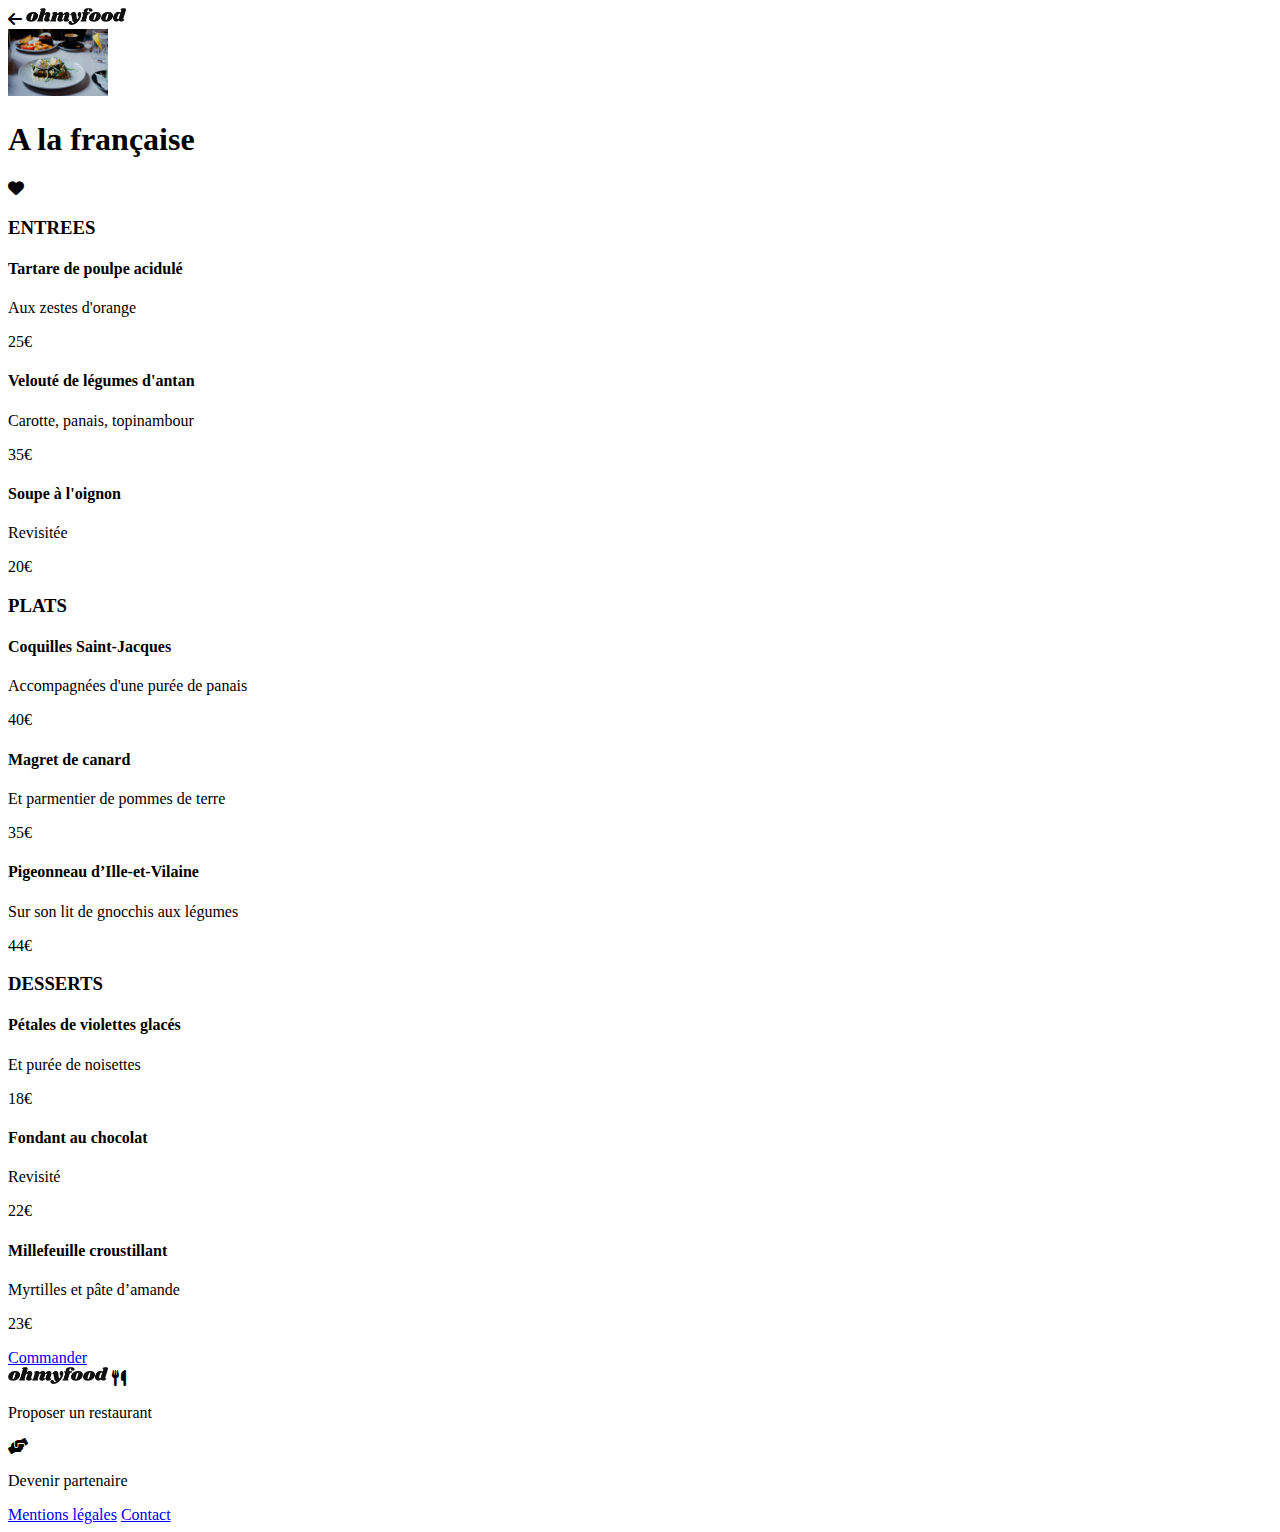
==== a_la_francaise.html @ 8ffb66d0 "Création du code HTML dans les fichiers respectifs" ====
<!DOCTYPE html>
<html lang="fr">
<head>
    <meta charset="UTF-8">
    <meta http-equiv="X-UA-Compatible" content="IE=edge">
    <meta name="viewport" content="width=device-width, initial-scale=1.0">
    <link rel="stylesheet" href="sass/style.css">
    <link rel="stylesheet" href="https://cdnjs.cloudflare.com/ajax/libs/font-awesome/6.0.0/css/all.min.css">
    <title>A la française</title>
</head>
<body>
    <header>
        <i class="fa-solid fa-arrow-left"></i>
        <img src="public/images/logo/ohmyfood.png" alt="logo" width="100" />
    </header>

    <div id="banniere">
        <img src="public/images/restaurants/a_la_francaise.jpg" alt="A la francaise" width="100" />
    </div>

    <div id="container">
        <div id="restaurant-title">
            <h1>A la française</h1>
            <i class="fa-solid fa-heart"></i>
        </div><!--Fermeture title-->

        <div class="propositions">
            <h3>ENTREES</h3>
            <div class="card">
                <div class="card__title">
                    <h4>Tartare de poulpe acidulé</h4>
                    <p>Aux zestes d'orange</p>
                </div><!--Fermeture card__title-->
                <p class="price">25€</p>
            </div><!--Fermeture card-->

            <div class="card">
                <div class="card__title">
                    <h4>Velouté de légumes d'antan</h4>
                    <p>Carotte, panais, topinambour</p>
                </div><!--Fermeture card__title-->
                <p class="price">35€</p>
            </div><!--Fermeture card-->

            <div class="card">
                <div class="card__title">
                    <h4>Soupe à l'oignon</h4>
                    <p>Revisitée</p>
                </div><!--Fermeture card__title-->
                <p class="price">20€</p>
            </div><!--Fermeture card-->
        </div><!--Fermeture proposition-->

        <div class="propositions">
            <h3>PLATS</h3>
            <div class="card">
                <div class="card__title">
                    <h4>Coquilles Saint-Jacques</h4>
                    <p>Accompagnées d'une purée de panais</p>
                </div><!--Fermeture card__title-->
                <p class="price">40€</p>
            </div><!--Fermeture card-->

            <div class="card">
                <div class="card__title">
                    <h4>Magret de canard</h4>
                    <p>Et parmentier de pommes de terre</p>
                </div><!--Fermeture card__title-->
                <p class="price">35€</p>
            </div><!--Fermeture card-->

            <div class="card">
                <div class="card__title">
                    <h4>Pigeonneau d’Ille-et-Vilaine</h4>
                    <p>Sur son lit de gnocchis aux légumes</p>
                </div><!--Fermeture card__title-->
                <p class="price">44€</p>
            </div><!--Fermeture card-->
        </div><!--Fermeture proposition-->

        <div class="propositions">
            <h3>DESSERTS</h3>
            <div class="card">
                <div class="card__title">
                    <h4>Pétales de violettes glacés</h4>
                    <p>Et purée de noisettes</p>
                </div><!--Fermeture card__title-->
                <p class="price">18€</p>
            </div><!--Fermeture card-->

            <div class="card">
                <div class="card__title">
                    <h4>Fondant au chocolat</h4>
                    <p>Revisité</p>
                </div><!--Fermeture card__title-->
                <p class="price">22€</p>
            </div><!--Fermeture card-->

            <div class="card">
                <div class="card__title">
                    <h4>Millefeuille croustillant</h4>
                    <p>Myrtilles et pâte d’amande</p>
                </div><!--Fermeture card__title-->
                <p class="price">23€</p>
            </div><!--Fermeture card-->
        </div><!--Fermeture proposition-->

        <a href="#">Commander</a>
    </div><!--Fermeture container-->

    <footer>
        <img src="public/images/logo/ohmyfood.png" alt="logo" width="100" />
        <a class="information">
            <i class="fa-solid fa-utensils"></i>
            <p>Proposer un restaurant</p>
        </a><!--Fermeture information-->

        <a class="information">
            <i class="fa-solid fa-handshake-angle"></i>
            <p>Devenir partenaire</p>
        </a><!--Fermeture information-->

        <a href="#">Mentions légales</a>
        <a href="mailto:ohmyfood@test.com">Contact</a>
    </footer>
</body>
</html>
---- sass/style.css ----
/*# sourceMappingURL=style.css.map */
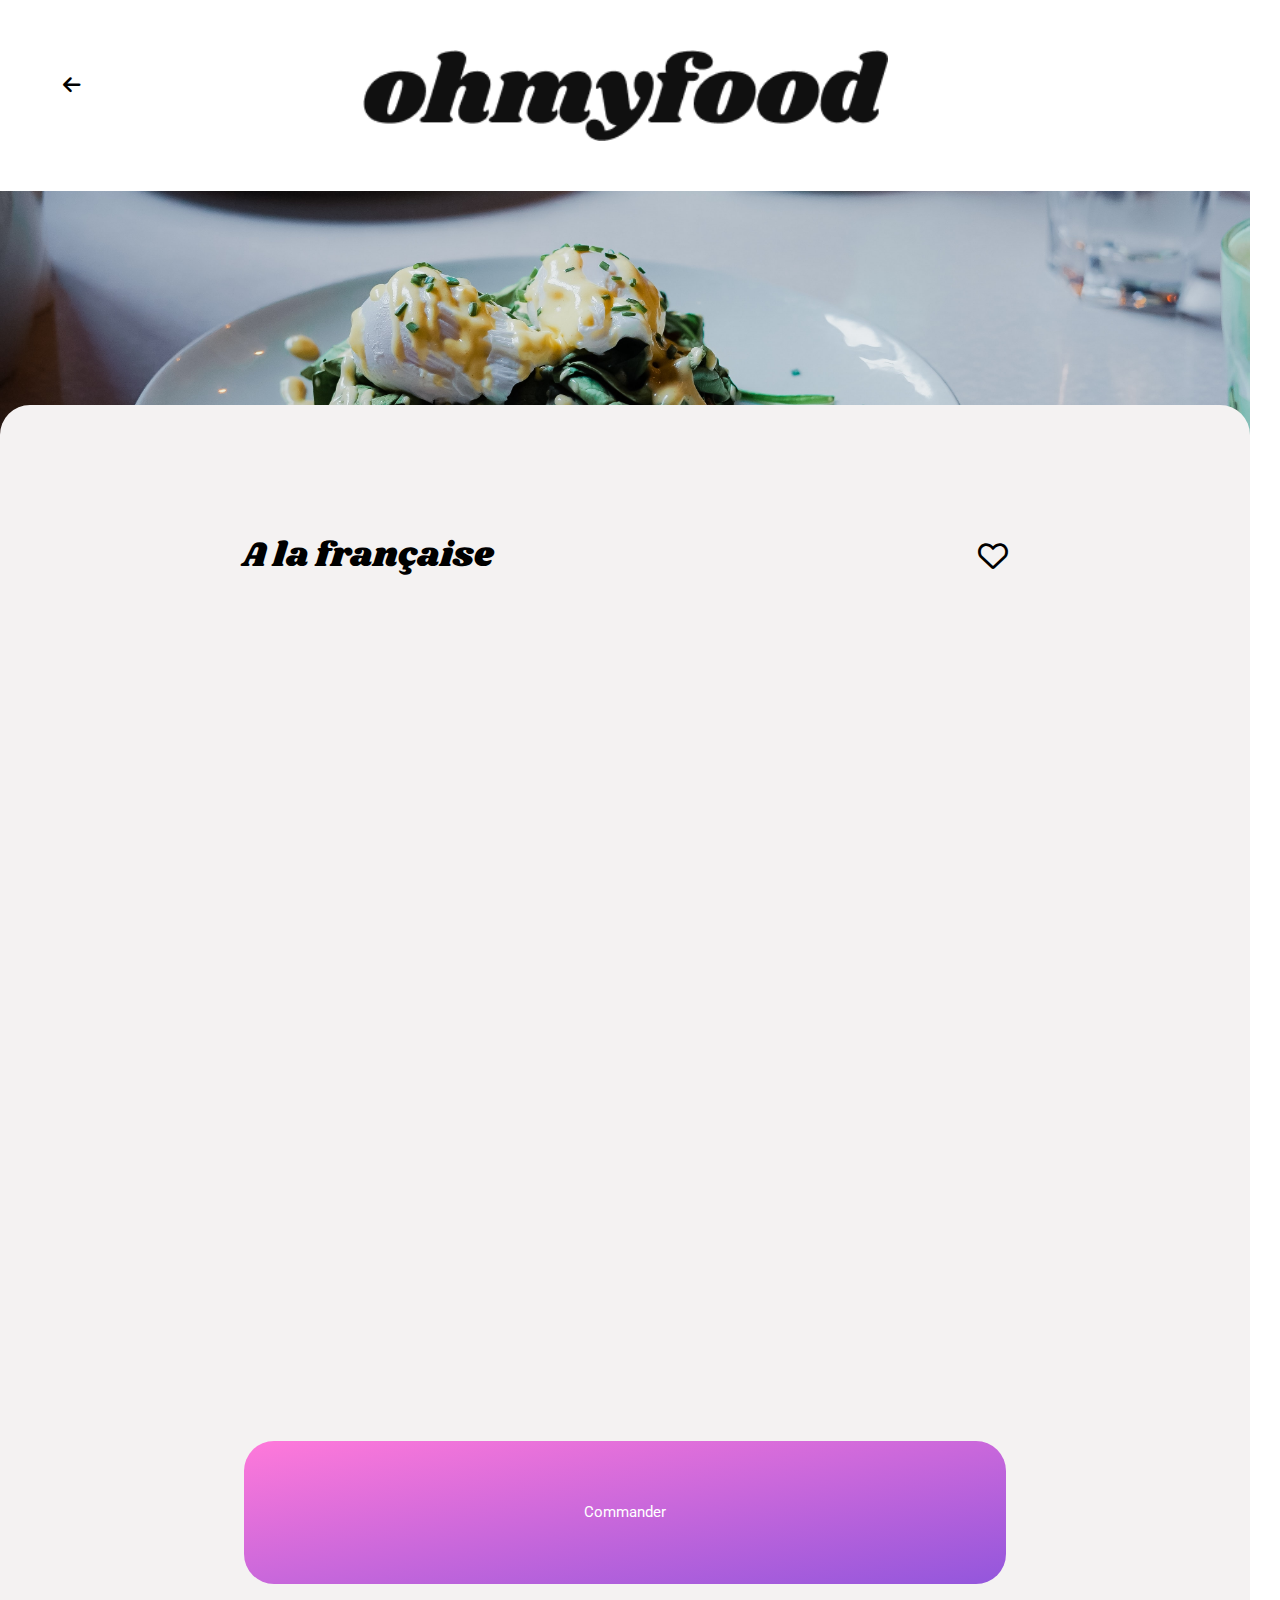
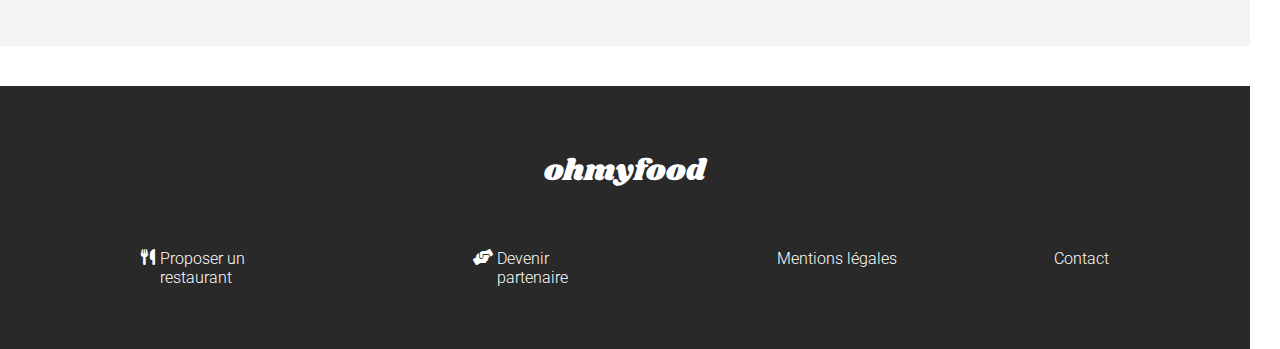
==== commit 043bc86a: "Mise à jour des html menu et mise en place des animations" ====
--- a/a_la_francaise.html
+++ b/a_la_francaise.html
@@ -5,123 +5,201 @@
     <meta http-equiv="X-UA-Compatible" content="IE=edge">
     <meta name="viewport" content="width=device-width, initial-scale=1.0">
     <link rel="stylesheet" href="sass/style.css">
+    <link rel="preconnect" href="https://fonts.googleapis.com"> 
+    <link rel="preconnect" href="https://fonts.gstatic.com" crossorigin> 
+    <link href="https://fonts.googleapis.com/css2?family=Roboto:wght@100;300;400;500;700&display=swap" rel="stylesheet">
+    <link rel="preconnect" href="https://fonts.googleapis.com"> 
+    <link rel="preconnect" href="https://fonts.gstatic.com" crossorigin> 
+    <link href="https://fonts.googleapis.com/css2?family=Shrikhand&display=swap" rel="stylesheet">
     <link rel="stylesheet" href="https://cdnjs.cloudflare.com/ajax/libs/font-awesome/6.0.0/css/all.min.css">
     <title>A la française</title>
 </head>
 <body>
-    <header>
-        <i class="fa-solid fa-arrow-left"></i>
-        <img src="public/images/logo/ohmyfood.png" alt="logo" width="100" />
-    </header>
-
-    <div id="banniere">
-        <img src="public/images/restaurants/a_la_francaise.jpg" alt="A la francaise" width="100" />
-    </div>
-
-    <div id="container">
-        <div id="restaurant-title">
-            <h1>A la française</h1>
-            <i class="fa-solid fa-heart"></i>
-        </div><!--Fermeture title-->
-
-        <div class="propositions">
-            <h3>ENTREES</h3>
-            <div class="card">
-                <div class="card__title">
-                    <h4>Tartare de poulpe acidulé</h4>
-                    <p>Aux zestes d'orange</p>
-                </div><!--Fermeture card__title-->
-                <p class="price">25€</p>
-            </div><!--Fermeture card-->
-
-            <div class="card">
-                <div class="card__title">
-                    <h4>Velouté de légumes d'antan</h4>
-                    <p>Carotte, panais, topinambour</p>
-                </div><!--Fermeture card__title-->
-                <p class="price">35€</p>
-            </div><!--Fermeture card-->
-
-            <div class="card">
-                <div class="card__title">
-                    <h4>Soupe à l'oignon</h4>
-                    <p>Revisitée</p>
-                </div><!--Fermeture card__title-->
-                <p class="price">20€</p>
-            </div><!--Fermeture card-->
-        </div><!--Fermeture proposition-->
-
-        <div class="propositions">
-            <h3>PLATS</h3>
-            <div class="card">
-                <div class="card__title">
-                    <h4>Coquilles Saint-Jacques</h4>
-                    <p>Accompagnées d'une purée de panais</p>
-                </div><!--Fermeture card__title-->
-                <p class="price">40€</p>
-            </div><!--Fermeture card-->
-
-            <div class="card">
-                <div class="card__title">
-                    <h4>Magret de canard</h4>
-                    <p>Et parmentier de pommes de terre</p>
-                </div><!--Fermeture card__title-->
-                <p class="price">35€</p>
-            </div><!--Fermeture card-->
-
-            <div class="card">
-                <div class="card__title">
-                    <h4>Pigeonneau d’Ille-et-Vilaine</h4>
-                    <p>Sur son lit de gnocchis aux légumes</p>
-                </div><!--Fermeture card__title-->
-                <p class="price">44€</p>
-            </div><!--Fermeture card-->
-        </div><!--Fermeture proposition-->
-
-        <div class="propositions">
-            <h3>DESSERTS</h3>
-            <div class="card">
-                <div class="card__title">
-                    <h4>Pétales de violettes glacés</h4>
-                    <p>Et purée de noisettes</p>
-                </div><!--Fermeture card__title-->
-                <p class="price">18€</p>
-            </div><!--Fermeture card-->
-
-            <div class="card">
-                <div class="card__title">
-                    <h4>Fondant au chocolat</h4>
-                    <p>Revisité</p>
-                </div><!--Fermeture card__title-->
-                <p class="price">22€</p>
-            </div><!--Fermeture card-->
-
-            <div class="card">
-                <div class="card__title">
-                    <h4>Millefeuille croustillant</h4>
-                    <p>Myrtilles et pâte d’amande</p>
-                </div><!--Fermeture card__title-->
-                <p class="price">23€</p>
-            </div><!--Fermeture card-->
-        </div><!--Fermeture proposition-->
-
-        <a href="#">Commander</a>
-    </div><!--Fermeture container-->
-
-    <footer>
-        <img src="public/images/logo/ohmyfood.png" alt="logo" width="100" />
-        <a class="information">
-            <i class="fa-solid fa-utensils"></i>
-            <p>Proposer un restaurant</p>
-        </a><!--Fermeture information-->
-
-        <a class="information">
-            <i class="fa-solid fa-handshake-angle"></i>
-            <p>Devenir partenaire</p>
-        </a><!--Fermeture information-->
-
-        <a href="#">Mentions légales</a>
-        <a href="mailto:ohmyfood@test.com">Contact</a>
-    </footer>
+    <div id="application">
+        <header>
+            <a href="index.html"><i class="fa-solid fa-arrow-left"></i></a>       
+            <img src="public/images/logo/ohmyfood.png" alt="logo" class="heading-logo" width="100" />
+        </header>
+        
+        <img src="public/images/restaurants/a_la_francaise.jpg" alt="A la francaise" class="banniere" width="100" />
+
+        <div id="container">
+            <div id="restaurant-title">
+                <h1>A la française</h1>
+                <i class="fa-regular fa-heart"></i>
+            </div><!--Fermeture title-->
+
+            <div class="propositions">
+                <div class="propositions-entrees">
+                    <h3>ENTREES</h3>
+                    <div class="soulignement"></div>
+                    <div class="card">
+                        <div class="card__title">
+                            <h4>Tartare de poulpe acidulé</h4>
+                            <p>Aux zestes d'orange</p>
+                        </div><!--Fermeture card__title-->
+                        <div class="price">
+                            <p>25€</p>
+                            <div class="hover-animation">
+                                <div class="hover-animation__progress">
+                                    <i class="fa-solid fa-check"></i>
+                                </div>
+                            </div>
+                        </div>
+                    </div><!--Fermeture card-->
+
+                    <div class="card">
+                        <div class="card__title">
+                            <h4>Velouté de légumes d'antan</h4>
+                            <p>Carotte, panais, topinambour</p>
+                        </div><!--Fermeture card__title-->
+                        <div class="price">
+                            <p>35€</p>
+                            <div class="hover-animation">
+                                <div class="hover-animation__progress">
+                                    <i class="fa-solid fa-check"></i>
+                                </div>
+                            </div>
+                        </div>
+                    </div><!--Fermeture card-->
+
+                    <div class="card">
+                        <div class="card__title">
+                            <h4>Soupe à l'oignon</h4>
+                            <p>Revisitée</p>
+                        </div><!--Fermeture card__title-->
+                        <div class="price">
+                            <p>20€</p>
+                            <div class="hover-animation">
+                                <div class="hover-animation__progress">
+                                    <i class="fa-solid fa-check"></i>
+                                </div>
+                            </div>
+                        </div>
+                    </div><!--Fermeture card-->
+                </div><!--Fermeture propositions-entrees-->
+            </div><!--Fermeture propositions-->
+
+            <div class="propositions">
+                <div class="propositions-plats">
+                    <h3>PLATS</h3>
+                    <div class="soulignement"></div>
+                    <div class="card">
+                        <div class="card__title">
+                            <h4>Coquilles Saint-Jacques</h4>
+                            <p>Accompagnées d'une purée de panais</p>
+                        </div><!--Fermeture card__title-->
+                        <div class="price">
+                            <p>40€</p>
+                            <div class="hover-animation">
+                                <div class="hover-animation__progress">
+                                    <i class="fa-solid fa-check"></i>
+                                </div>
+                            </div>
+                        </div>
+                    </div><!--Fermeture card-->
+
+                    <div class="card">
+                        <div class="card__title">
+                            <h4>Magret de canard</h4>
+                            <p>Et parmentier de pommes de terre</p>
+                        </div><!--Fermeture card__title-->
+                        <div class="price">
+                            <p>35€</p>
+                            <div class="hover-animation">
+                                <div class="hover-animation__progress">
+                                    <i class="fa-solid fa-check"></i>
+                                </div>
+                            </div>
+                        </div>
+                    </div><!--Fermeture card-->
+
+                    <div class="card">
+                        <div class="card__title">
+                            <h4>Pigeonneau d’Ille-et-Vilaine</h4>
+                            <p>Sur son lit de gnocchis aux légumes</p>
+                        </div><!--Fermeture card__title-->
+                        <div class="price">
+                            <p>44€</p>
+                            <div class="hover-animation">
+                                <div class="hover-animation__progress">
+                                    <i class="fa-solid fa-check"></i>
+                                </div>
+                            </div>
+                        </div>
+                    </div><!--Fermeture card-->
+                </div><!--Fermeture propositions-plats-->
+            </div><!--Fermeture propositions-->
+
+            <div class="propositions">
+                <div class="propositions-desserts">
+                    <h3>DESSERTS</h3>
+                    <div class="soulignement"></div>
+                    <div class="card">
+                        <div class="card__title">
+                            <h4>Pétales de violettes glacés</h4>
+                            <p>Et purée de noisettes</p>
+                        </div><!--Fermeture card__title-->
+                        <div class="price">
+                            <p>18€</p>
+                            <div class="hover-animation">
+                                <div class="hover-animation__progress">
+                                    <i class="fa-solid fa-check"></i>
+                                </div>
+                            </div>
+                        </div>
+                    </div><!--Fermeture card-->
+
+                    <div class="card">
+                        <div class="card__title">
+                            <h4>Fondant au chocolat</h4>
+                            <p>Revisité</p>
+                        </div><!--Fermeture card__title-->
+                        <div class="price">
+                            <p>22€</p>
+                            <div class="hover-animation">
+                                <div class="hover-animation__progress">
+                                    <i class="fa-solid fa-check"></i>
+                                </div>
+                            </div>
+                        </div>
+                    </div><!--Fermeture card-->
+
+                    <div class="card">
+                        <div class="card__title">
+                            <h4>Millefeuille croustillant</h4>
+                            <p>Myrtilles et pâte d’amande</p>
+                        </div><!--Fermeture card__title-->
+                        <div class="price">
+                            <p>23€</p>
+                            <div class="hover-animation">
+                                <div class="hover-animation__progress">
+                                    <i class="fa-solid fa-check"></i>
+                                </div>
+                            </div>
+                        </div>
+                    </div><!--Fermeture card-->
+                </div><!--Fermeture propositions-desserts-->
+            </div><!--Fermeture propositions-->
+
+            <a href="#" class="btn-order">Commander</a>
+        </div><!--Fermeture container-->
+
+        <footer>
+            <p class="footer-title">ohmyfood</p>
+            <a href="#" class="information">
+                <i class="fa-solid fa-utensils"></i>
+                <p>Proposer un restaurant</p>
+            </a><!--Fermeture information-->
+
+            <a href="#" class="information">
+                <i class="fa-solid fa-handshake-angle"></i>
+                <p>Devenir partenaire</p>
+            </a><!--Fermeture information-->
+
+            <a href="#">Mentions légales</a>
+            <a href="mailto:ohmyfood@test.com">Contact</a>
+        </footer>
+    </div><!--Fermture application-->
 </body>
 </html>--- a/sass/style.css
+++ b/sass/style.css
@@ -1,3 +1,645 @@
+* {
+  margin: 0;
+  padding: 0;
+  box-sizing: border-box;
+}
 
+#loading {
+  display: flex;
+  flex-direction: column;
+  justify-content: center;
+  align-items: center;
+  background: linear-gradient(#9356DC, #FF79DA);
+  background-repeat: no-repeat;
+  position: fixed;
+  top: 0;
+  bottom: 0;
+  right: 0;
+  left: 0;
+  overflow: auto;
+  z-index: 3;
+  animation-name: disappearance;
+  animation-delay: 3s;
+  animation-duration: 2s;
+  animation-fill-mode: forwards;
+}
+@keyframes disappearance {
+  0% {
+    opacity: 1;
+    z-index: 3;
+  }
+  25% {
+    opacity: 0.75;
+    z-index: 3;
+  }
+  50% {
+    opacity: 0.5;
+    z-index: 3;
+  }
+  75% {
+    opacity: 0.25;
+    z-index: 3;
+  }
+  100% {
+    opacity: 0;
+    z-index: 1;
+  }
+}
+#loading .loading-logo {
+  width: 50%;
+  margin-top: 5%;
+}
+#loading #loading-waiting {
+  width: 100%;
+  display: flex;
+  justify-content: space-around;
+  padding-top: 20%;
+}
+#loading #loading-waiting .loading-waiting__carre {
+  width: 50px;
+  height: 50px;
+  background-color: #9356DC;
+  animation: turn 1.5s alternate infinite;
+}
+@keyframes turn {
+  0% {
+    transform: rotate(0deg);
+  }
+  100% {
+    transform: rotate(359deg);
+  }
+}
+#loading .loading-text {
+  font-family: "Roboto", sans-serif;
+  width: 80%;
+  text-align: center;
+  font-size: 40px;
+  color: white;
+  margin-top: 15%;
+}
+
+#application {
+  z-index: 2;
+  position: absolute;
+}
+#application header {
+  display: flex;
+  flex-direction: column;
+  align-items: center;
+}
+#application header .heading-logo {
+  width: 50%;
+  padding: 4%;
+}
+#application header .fa-arrow-left {
+  position: absolute;
+  left: 5%;
+  padding-top: 6%;
+  font-size: 20px;
+  color: black;
+}
+#application header .navigation {
+  display: flex;
+  width: 100%;
+  height: 50px;
+  background-color: #e6e6e6;
+  position: relative;
+  justify-content: center;
+  align-items: center;
+  box-shadow: inset #D7D7D7 0 2px 13px;
+}
+#application header .navigation .navigation__location-name {
+  background-color: #e6e6e6;
+  border: none;
+  margin-left: 20px;
+}
+#application header .navigation ::placeholder {
+  color: black;
+  font-size: 15px;
+}
+#application .presentation {
+  display: flex;
+  flex-direction: column;
+  align-items: center;
+  justify-content: space-around;
+  background-color: #F4F2F2;
+  height: 290px;
+  padding: 10%;
+}
+#application .presentation .title {
+  font-family: "Roboto", sans-serif;
+  font-size: 27px;
+  text-align: center;
+}
+#application .presentation .presentation__explanation {
+  text-align: center;
+  font-family: "Roboto", sans-serif;
+  font-size: 17px;
+  font-weight: 100;
+}
+#application .presentation .presentation__btn-exploration {
+  padding: 5%;
+  border-radius: 30px;
+  color: white;
+  position: relative;
+  text-decoration: none;
+  font-family: "Roboto", sans-serif;
+  font-size: 15px;
+  z-index: 1;
+}
+#application .presentation .presentation__btn-exploration:hover::after {
+  opacity: 0.8;
+}
+#application .presentation .presentation__btn-exploration::after {
+  content: "";
+  position: absolute;
+  border-radius: 30px;
+  top: 0;
+  bottom: 0;
+  right: 0;
+  left: 0;
+  background: linear-gradient(to bottom right, #FF79DA, #9356DC);
+  z-index: -1;
+}
+#application .functioning {
+  display: flex;
+  flex-direction: column;
+  height: auto;
+  padding-top: 10%;
+  padding-bottom: 10%;
+}
+#application .functioning .title {
+  font-family: "Roboto", sans-serif;
+  font-weight: 500;
+  margin-left: 5%;
+  margin-bottom: 10%;
+}
+#application .functioning .functioning__btn-choice {
+  display: flex;
+  border-radius: 20px;
+  align-items: center;
+  height: 70px;
+  margin-left: 10%;
+  margin-right: 10%;
+  margin-bottom: 7%;
+  color: black;
+  text-decoration: none;
+  font-family: "Roboto", sans-serif;
+  font-size: 15px;
+  padding-left: 10%;
+  box-shadow: #D7D7D7 0 2px 13px;
+  background-color: #F4F2F2;
+}
+#application .functioning .functioning__btn-choice:hover {
+  background-color: #f2eafb;
+  color: #9356DC;
+}
+#application .functioning .functioning__btn-choice:hover .indication {
+  color: black;
+}
+#application .functioning .functioning__btn-choice .number {
+  color: white;
+  border-radius: 50%;
+  width: 32px;
+  height: 32px;
+  text-align: center;
+  padding-top: 7px;
+  position: relative;
+  left: -17%;
+  z-index: 1;
+}
+#application .functioning .functioning__btn-choice .number::after {
+  content: "";
+  position: absolute;
+  border-radius: 50%;
+  top: 0;
+  bottom: 0;
+  right: 0;
+  left: 0;
+  background: #9356DC;
+  z-index: -1;
+}
+#application .functioning .functioning__btn-choice i {
+  margin-right: 10%;
+  font-size: 18px;
+}
+#application .restaurants {
+  background-color: #F4F2F2;
+  height: auto;
+  padding-top: 13%;
+  padding-bottom: 10%;
+}
+#application .restaurants .title {
+  font-family: "Roboto", sans-serif;
+  font-weight: 500;
+  margin-left: 5%;
+}
+#application .restaurants #cards {
+  display: flex;
+  flex-direction: column;
+  align-items: center;
+  width: 100%;
+}
+#application .restaurants #cards .proposition {
+  width: 90%;
+  height: 250px;
+  border: 1px solid #e6e6e6;
+  border-radius: 20px;
+  background-color: white;
+  box-shadow: #D7D7D7 0 0 15px;
+  margin-top: 5%;
+}
+#application .restaurants #cards .proposition .proposition__image {
+  position: relative;
+  display: block;
+  width: 100%;
+  height: 180px;
+  border-radius: 15px 15px 0 0;
+  object-fit: cover;
+  z-index: 1;
+}
+#application .restaurants #cards .proposition .new {
+  width: 20%;
+  text-align: center;
+  background-color: #99E2D0;
+  border-radius: 3px;
+  font-family: "Roboto", sans-serif;
+  font-size: 13px;
+  font-weight: 300;
+  padding: 2%;
+  position: absolute;
+  margin-left: 65%;
+  margin-top: 3%;
+  z-index: 2;
+}
+#application .restaurants #cards .proposition .proposition__detail {
+  display: flex;
+  justify-content: space-between;
+  align-items: center;
+  margin-left: 2%;
+  margin-right: 5%;
+  margin-top: 2%;
+}
+#application .restaurants #cards .proposition .proposition__detail .fa-heart {
+  font-size: 25px;
+  background: white;
+}
+#application .restaurants #cards .proposition .proposition__detail .fa-heart:hover {
+  background: linear-gradient(to top, #FF79DA, #9356DC);
+  background-clip: text;
+}
+#application .restaurants #cards .proposition a {
+  text-decoration: none;
+  color: black;
+  font-family: "Roboto", sans-serif;
+}
+#application .banniere {
+  width: 100%;
+  height: 250px;
+  position: relative;
+  object-fit: cover;
+}
+#application #container {
+  display: flex;
+  flex-direction: column;
+  align-items: center;
+  justify-content: space-around;
+  border-radius: 30px 30px 0 0;
+  background-color: #F4F2F2;
+  height: auto;
+  position: relative;
+  padding-bottom: 5%;
+  top: -40px;
+  margin: 0;
+  width: 100%;
+  z-index: 2;
+}
+#application #container #restaurant-title {
+  display: flex;
+  width: 100%;
+  justify-content: space-around;
+  align-items: center;
+  margin-top: 10%;
+}
+#application #container #restaurant-title h1 {
+  font-family: "Shrikhand", cursive;
+  font-size: 25px;
+  font-weight: 200;
+}
+#application #container #restaurant-title .fa-heart {
+  font-size: 30px;
+}
+#application #container .propositions {
+  display: flex;
+  flex-direction: column;
+  width: 90%;
+  margin-top: 7%;
+}
+#application #container .propositions h3 {
+  font-family: "Roboto", sans-serif;
+  font-weight: 100;
+  font-size: 15px;
+}
+#application #container .propositions .soulignement {
+  width: 50px;
+  border-bottom: 3px solid #99E2D0;
+  padding-top: 1%;
+}
+#application #container .propositions .card {
+  display: flex;
+  justify-content: space-between;
+  align-items: center;
+  height: 70px;
+  border: 1px solid #e6e6e6;
+  border-radius: 15px;
+  background-color: white;
+  box-shadow: #D7D7D7 0 0 15px;
+  margin-top: 5%;
+  padding-left: 3%;
+  font-family: "Roboto", sans-serif;
+}
+#application #container .propositions .card .card__title {
+  display: flex;
+  flex-direction: column;
+  justify-content: space-around;
+  width: 60%;
+  height: 100%;
+}
+#application #container .propositions .card .card__title h4 {
+  font-size: 17px;
+  font-weight: 500;
+}
+#application #container .propositions .card .card__title p {
+  font-size: 15px;
+  font-weight: 100;
+  white-space: nowrap;
+  overflow: hidden;
+  text-overflow: ellipsis;
+}
+#application #container .propositions .card .price {
+  display: flex;
+  justify-content: flex-end;
+  width: 40%;
+  height: 100%;
+}
+#application #container .propositions .card .price p {
+  margin-top: 25px;
+  margin-right: 10px;
+}
+#application #container .propositions .card .price .hover-animation {
+  width: 0%;
+  transition: width 0.5s;
+}
+#application #container .propositions .card .price .hover-animation .hover-animation__progress {
+  height: 100%;
+  border-radius: 0 15px 15px 0;
+  background-color: #99E2D0;
+  transform-origin: 100% 50%;
+  transform: scaleX(0);
+  transition: transform 0.5s;
+}
+#application #container .propositions .card .price .hover-animation .hover-animation__progress .fa-check {
+  color: #99E2D0;
+  background-color: white;
+  border-radius: 50%;
+  width: 20px;
+  height: 20px;
+  text-align: center;
+  margin-top: 25px;
+  margin-left: 17px;
+  padding-top: 1%;
+}
+#application #container .propositions .card:hover .hover-animation {
+  width: 40%;
+}
+#application #container .propositions .card:hover .hover-animation .hover-animation__progress {
+  transform: scaleX(1);
+  transition: transform 0.5s;
+}
+#application #container .propositions .card:hover .hover-animation .fa-check {
+  animation-name: rotation;
+  animation-duration: 0.5s;
+}
+@keyframes rotation {
+  0% {
+    transform: rotate(0deg);
+  }
+  100% {
+    transform: rotate(359deg);
+  }
+}
+#application #container .propositions .propositions-entrees {
+  animation-delay: 0.5s;
+  opacity: 0;
+  animation-name: appear;
+  animation-duration: 1s;
+  animation-fill-mode: forwards;
+}
+@keyframes appear {
+  0% {
+    opacity: 0;
+  }
+  25% {
+    opacity: 0.25;
+  }
+  50% {
+    opacity: 0.5;
+  }
+  75% {
+    opacity: 0.75;
+  }
+  100% {
+    opacity: 1;
+  }
+}
+#application #container .propositions .propositions-plats {
+  animation-delay: 1s;
+  opacity: 0;
+  animation-name: appear;
+  animation-duration: 1s;
+  animation-fill-mode: forwards;
+}
+@keyframes appear {
+  0% {
+    opacity: 0;
+  }
+  25% {
+    opacity: 0.25;
+  }
+  50% {
+    opacity: 0.5;
+  }
+  75% {
+    opacity: 0.75;
+  }
+  100% {
+    opacity: 1;
+  }
+}
+#application #container .propositions .propositions-desserts {
+  animation-delay: 1.5s;
+  opacity: 0;
+  animation-name: appear;
+  animation-duration: 1s;
+  animation-fill-mode: forwards;
+}
+@keyframes appear {
+  0% {
+    opacity: 0;
+  }
+  25% {
+    opacity: 0.25;
+  }
+  50% {
+    opacity: 0.5;
+  }
+  75% {
+    opacity: 0.75;
+  }
+  100% {
+    opacity: 1;
+  }
+}
+#application .btn-order {
+  padding: 5%;
+  border-radius: 30px;
+  color: white;
+  position: relative;
+  text-decoration: none;
+  font-family: "Roboto", sans-serif;
+  font-size: 15px;
+  z-index: 1;
+  margin-top: 5%;
+  width: 50%;
+  text-align: center;
+}
+#application .btn-order:hover::after {
+  opacity: 0.8;
+}
+#application .btn-order::after {
+  content: "";
+  position: absolute;
+  border-radius: 30px;
+  top: 0;
+  bottom: 0;
+  right: 0;
+  left: 0;
+  background: linear-gradient(to bottom right, #FF79DA, #9356DC);
+  z-index: -1;
+}
+#application footer {
+  display: flex;
+  flex-direction: column;
+  justify-content: space-between;
+  background-color: #292929;
+  color: white;
+  padding: 5%;
+  margin: 0;
+  height: auto;
+}
+#application footer .footer-title {
+  font-family: "Shrikhand", cursive;
+  font-size: 17px;
+  margin-bottom: 5%;
+}
+#application footer .information {
+  display: flex;
+}
+#application footer .information p {
+  padding-left: 3%;
+}
+#application footer a {
+  color: white;
+  text-decoration: none;
+  font-family: "Roboto", sans-serif;
+  font-weight: 300;
+}
+@media all and (min-width: 768px) {
+  #application .presentation {
+    height: auto;
+    padding: 5%;
+  }
+  #application .presentation .title {
+    font-size: 40px;
+    margin-bottom: 3%;
+  }
+  #application .presentation .presentation__explanation {
+    font-size: 25px;
+    margin-bottom: 3%;
+  }
+  #application .functioning {
+    display: flex;
+    flex-direction: row;
+    flex-wrap: wrap;
+    justify-content: center;
+    padding-bottom: 0;
+  }
+  #application .functioning .title {
+    width: 100%;
+  }
+  #application .functioning .functioning__btn-choice {
+    width: 40%;
+    align-items: center;
+    margin-left: 5%;
+    margin-right: 5%;
+    font-size: 15px;
+    padding-left: 3%;
+    margin-bottom: 10%;
+  }
+  #application .functioning .functioning__btn-choice .number {
+    top: -50%;
+    left: 40%;
+  }
+  #application .restaurants #cards {
+    display: flex;
+    flex-direction: row;
+    justify-content: space-around;
+    flex-wrap: wrap;
+  }
+  #application .restaurants #cards .proposition {
+    width: 40%;
+    height: 250px;
+    border: 1px solid #e6e6e6;
+    border-radius: 20px;
+    background-color: white;
+    box-shadow: #D7D7D7 0 0 15px;
+    margin-top: 5%;
+  }
+  #application .restaurants #cards .proposition .proposition__image {
+    position: relative;
+    width: 100%;
+    height: 180px;
+    border-radius: 15px 15px 0 0;
+    object-fit: cover;
+  }
+  #application .restaurants #cards .proposition .new {
+    width: 10%;
+  }
+  #application #container {
+    display: flex;
+    flex-direction: row;
+    flex-wrap: wrap;
+  }
+  #application #container #restaurant-title h1 {
+    font-size: 35px;
+  }
+  #application #container .propositions {
+    width: 40%;
+  }
+  #application #container .btn-order {
+    width: 61%;
+  }
+  #application footer {
+    display: flex;
+    flex-direction: row;
+    justify-content: space-around;
+    flex-wrap: wrap;
+  }
+  #application footer .footer-title {
+    font-size: 30px;
+    width: 100%;
+    text-align: center;
+  }
+}
 
 /*# sourceMappingURL=style.css.map */
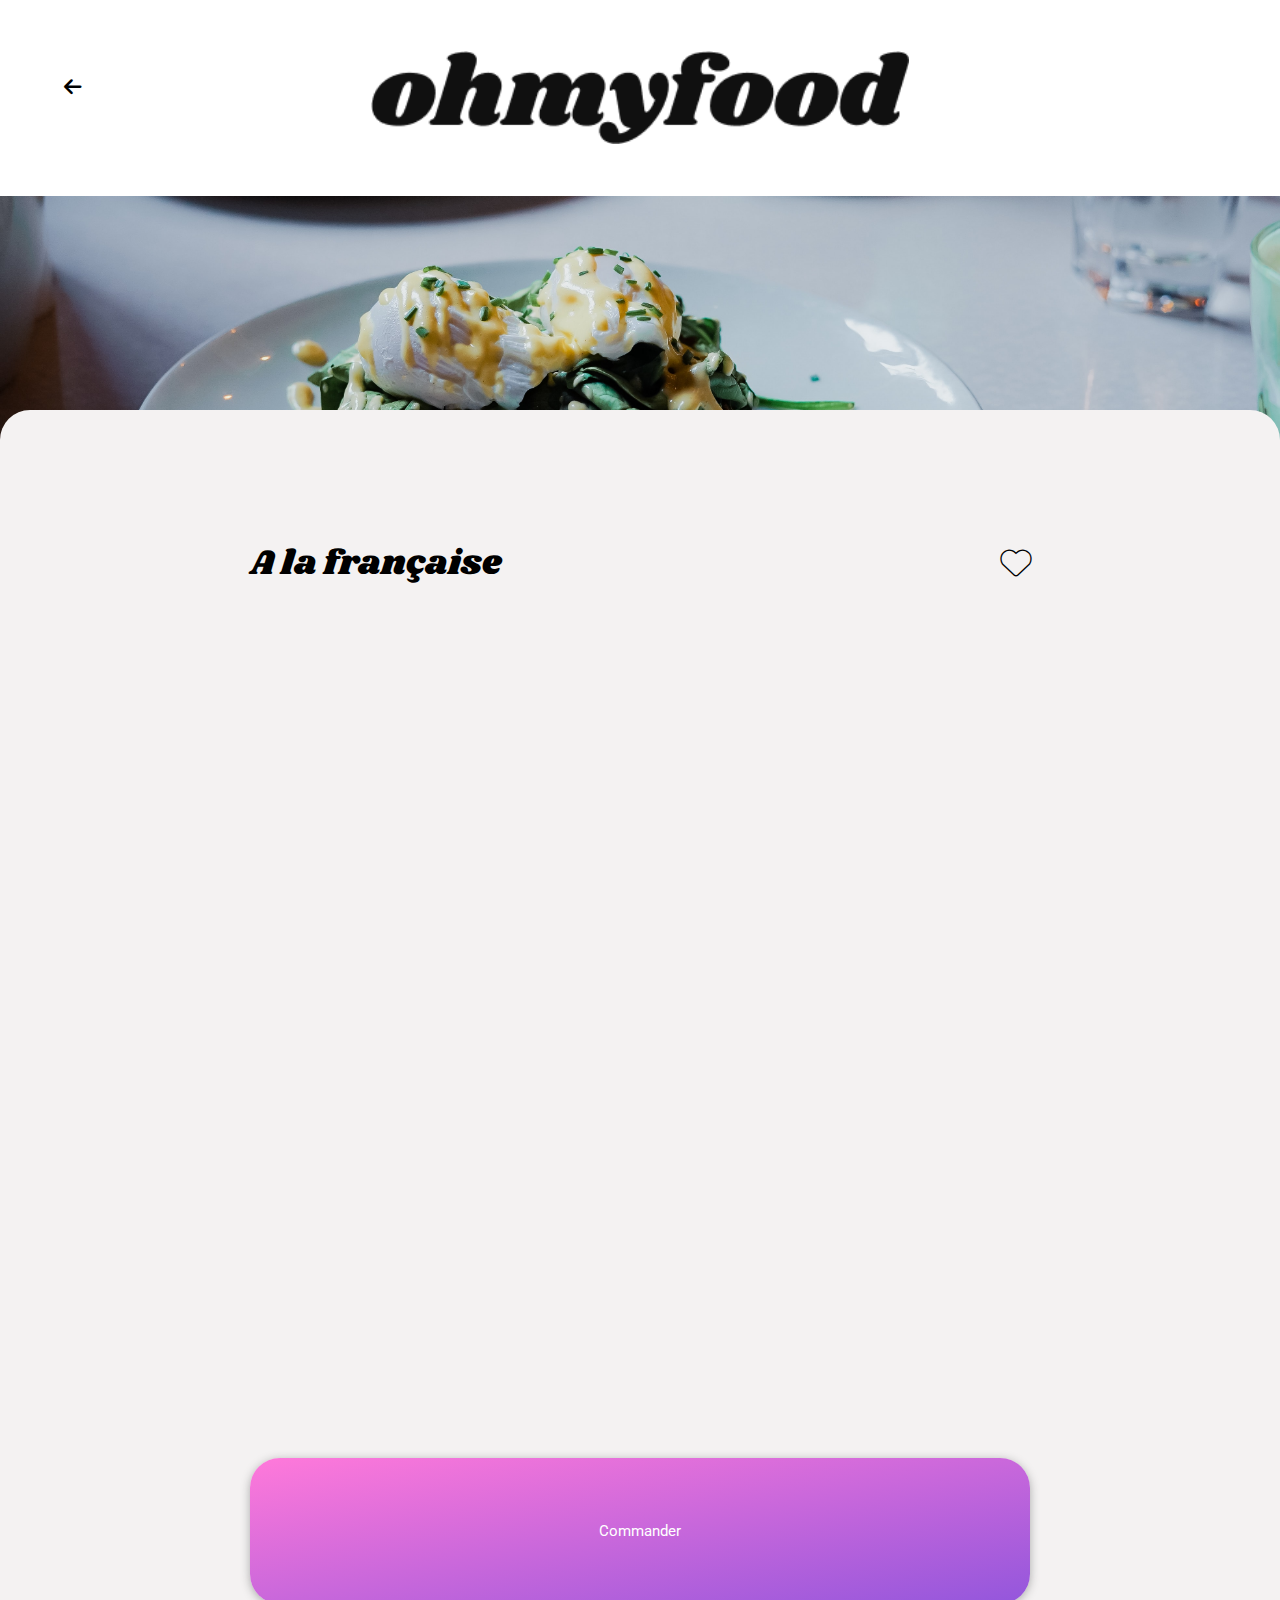
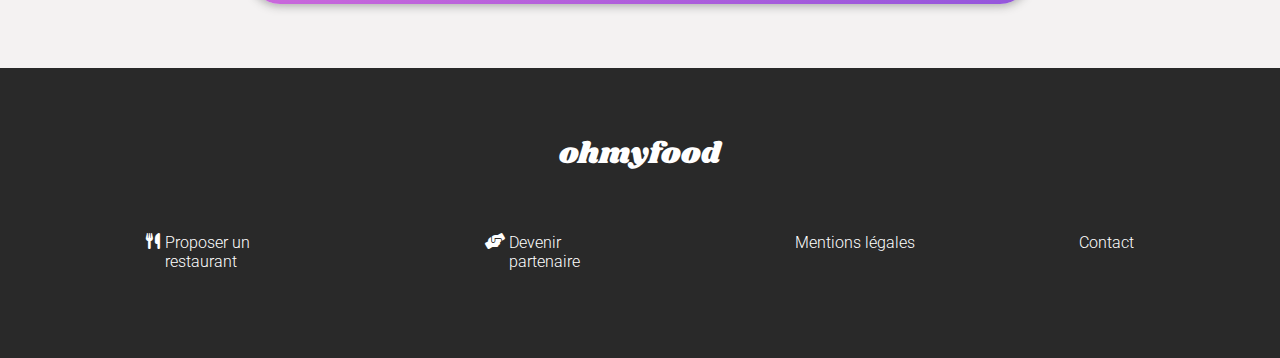
==== commit 4d4ab089: "Modification de certaines balises" ====
--- a/a_la_francaise.html
+++ b/a_la_francaise.html
@@ -15,7 +15,7 @@
     <title>A la française</title>
 </head>
 <body>
-    <div id="application">
+    <main id="application">
         <header>
             <a href="index.html"><i class="fa-solid fa-arrow-left"></i></a>       
             <img src="public/images/logo/ohmyfood.png" alt="logo" class="heading-logo" width="100" />
@@ -23,7 +23,7 @@
         
         <img src="public/images/restaurants/a_la_francaise.jpg" alt="A la francaise" class="banniere" width="100" />
 
-        <div id="container">
+        <section id="container">
             <div id="restaurant-title">
                 <h1>A la française</h1>
                 <i class="fa-regular fa-heart"></i>
@@ -183,7 +183,7 @@
             </div><!--Fermeture propositions-->
 
             <a href="#" class="btn-order">Commander</a>
-        </div><!--Fermeture container-->
+        </section><!--Fermeture container-->
 
         <footer>
             <p class="footer-title">ohmyfood</p>
@@ -200,6 +200,6 @@
             <a href="#">Mentions légales</a>
             <a href="mailto:ohmyfood@test.com">Contact</a>
         </footer>
-    </div><!--Fermture application-->
+    </main><!--Fermture application-->
 </body>
 </html>--- a/sass/style.css
+++ b/sass/style.css
@@ -2,6 +2,10 @@
   margin: 0;
   padding: 0;
   box-sizing: border-box;
+}
+
+#application {
+  z-index: 2;
 }
 
 #loading {
@@ -42,7 +46,7 @@
   }
   100% {
     opacity: 0;
-    z-index: 1;
+    z-index: -1;
   }
 }
 #loading .loading-logo {
@@ -78,27 +82,51 @@
   margin-top: 15%;
 }
 
-#application {
-  z-index: 2;
-  position: absolute;
-}
-#application header {
-  display: flex;
-  flex-direction: column;
-  align-items: center;
-}
-#application header .heading-logo {
+footer {
+  display: flex;
+  flex-direction: column;
+  justify-content: space-between;
+  background-color: #292929;
+  color: white;
+  padding: 5%;
+  height: auto;
+}
+footer .footer-title {
+  font-family: "Shrikhand", cursive;
+  font-size: 17px;
+  margin-bottom: 5%;
+}
+footer .information {
+  display: flex;
+}
+footer .information p {
+  padding-left: 3%;
+}
+footer a {
+  color: white;
+  text-decoration: none;
+  font-family: "Roboto", sans-serif;
+  font-weight: 300;
+  margin-bottom: 2%;
+}
+
+header {
+  display: flex;
+  flex-direction: column;
+  align-items: center;
+}
+header .heading-logo {
   width: 50%;
   padding: 4%;
 }
-#application header .fa-arrow-left {
+header .fa-arrow-left {
   position: absolute;
   left: 5%;
   padding-top: 6%;
   font-size: 20px;
   color: black;
 }
-#application header .navigation {
+header .navigation {
   display: flex;
   width: 100%;
   height: 50px;
@@ -106,18 +134,20 @@
   position: relative;
   justify-content: center;
   align-items: center;
-  box-shadow: inset #D7D7D7 0 2px 13px;
-}
-#application header .navigation .navigation__location-name {
+  border-top: 1px solid #b0adad;
+  box-shadow: inset 0 3px #dedede;
+}
+header .navigation .navigation__location-name {
   background-color: #e6e6e6;
   border: none;
   margin-left: 20px;
 }
-#application header .navigation ::placeholder {
+header .navigation ::placeholder {
   color: black;
   font-size: 15px;
 }
-#application .presentation {
+
+.presentation {
   display: flex;
   flex-direction: column;
   align-items: center;
@@ -126,18 +156,18 @@
   height: 290px;
   padding: 10%;
 }
-#application .presentation .title {
+.presentation .title {
   font-family: "Roboto", sans-serif;
   font-size: 27px;
   text-align: center;
 }
-#application .presentation .presentation__explanation {
+.presentation .presentation__explanation {
   text-align: center;
   font-family: "Roboto", sans-serif;
   font-size: 17px;
   font-weight: 100;
 }
-#application .presentation .presentation__btn-exploration {
+.presentation .presentation__btn-exploration {
   padding: 5%;
   border-radius: 30px;
   color: white;
@@ -146,11 +176,15 @@
   font-family: "Roboto", sans-serif;
   font-size: 15px;
   z-index: 1;
-}
-#application .presentation .presentation__btn-exploration:hover::after {
+  box-shadow: darkgrey 0 2px 10px;
+}
+.presentation .presentation__btn-exploration:hover {
+  box-shadow: gray 0 2px 13px;
+}
+.presentation .presentation__btn-exploration:hover::after {
   opacity: 0.8;
 }
-#application .presentation .presentation__btn-exploration::after {
+.presentation .presentation__btn-exploration::after {
   content: "";
   position: absolute;
   border-radius: 30px;
@@ -161,20 +195,21 @@
   background: linear-gradient(to bottom right, #FF79DA, #9356DC);
   z-index: -1;
 }
-#application .functioning {
+
+.functioning {
   display: flex;
   flex-direction: column;
   height: auto;
   padding-top: 10%;
   padding-bottom: 10%;
 }
-#application .functioning .title {
+.functioning .title {
   font-family: "Roboto", sans-serif;
   font-weight: 500;
   margin-left: 5%;
   margin-bottom: 10%;
 }
-#application .functioning .functioning__btn-choice {
+.functioning .functioning__btn-choice {
   display: flex;
   border-radius: 20px;
   align-items: center;
@@ -190,14 +225,14 @@
   box-shadow: #D7D7D7 0 2px 13px;
   background-color: #F4F2F2;
 }
-#application .functioning .functioning__btn-choice:hover {
+.functioning .functioning__btn-choice:hover {
   background-color: #f2eafb;
   color: #9356DC;
 }
-#application .functioning .functioning__btn-choice:hover .indication {
+.functioning .functioning__btn-choice:hover .indication {
   color: black;
 }
-#application .functioning .functioning__btn-choice .number {
+.functioning .functioning__btn-choice .number {
   color: white;
   border-radius: 50%;
   width: 32px;
@@ -208,7 +243,7 @@
   left: -17%;
   z-index: 1;
 }
-#application .functioning .functioning__btn-choice .number::after {
+.functioning .functioning__btn-choice .number::after {
   content: "";
   position: absolute;
   border-radius: 50%;
@@ -219,28 +254,29 @@
   background: #9356DC;
   z-index: -1;
 }
-#application .functioning .functioning__btn-choice i {
+.functioning .functioning__btn-choice i {
   margin-right: 10%;
   font-size: 18px;
 }
-#application .restaurants {
+
+.restaurants {
   background-color: #F4F2F2;
   height: auto;
   padding-top: 13%;
   padding-bottom: 10%;
 }
-#application .restaurants .title {
+.restaurants .title {
   font-family: "Roboto", sans-serif;
   font-weight: 500;
   margin-left: 5%;
 }
-#application .restaurants #cards {
+.restaurants #cards {
   display: flex;
   flex-direction: column;
   align-items: center;
   width: 100%;
 }
-#application .restaurants #cards .proposition {
+.restaurants #cards .proposition {
   width: 90%;
   height: 250px;
   border: 1px solid #e6e6e6;
@@ -248,8 +284,9 @@
   background-color: white;
   box-shadow: #D7D7D7 0 0 15px;
   margin-top: 5%;
-}
-#application .restaurants #cards .proposition .proposition__image {
+  position: relative;
+}
+.restaurants #cards .proposition .proposition__image {
   position: relative;
   display: block;
   width: 100%;
@@ -258,21 +295,22 @@
   object-fit: cover;
   z-index: 1;
 }
-#application .restaurants #cards .proposition .new {
-  width: 20%;
+.restaurants #cards .proposition .new {
+  width: 85px;
+  height: 45px;
   text-align: center;
   background-color: #99E2D0;
   border-radius: 3px;
   font-family: "Roboto", sans-serif;
   font-size: 13px;
   font-weight: 300;
-  padding: 2%;
+  padding: 15px;
   position: absolute;
-  margin-left: 65%;
-  margin-top: 3%;
+  right: 20px;
+  top: 13px;
   z-index: 2;
 }
-#application .restaurants #cards .proposition .proposition__detail {
+.restaurants #cards .proposition .proposition__detail {
   display: flex;
   justify-content: space-between;
   align-items: center;
@@ -280,26 +318,36 @@
   margin-right: 5%;
   margin-top: 2%;
 }
-#application .restaurants #cards .proposition .proposition__detail .fa-heart {
+.restaurants #cards .proposition .proposition__detail .fa-heart {
   font-size: 25px;
-  background: white;
-}
-#application .restaurants #cards .proposition .proposition__detail .fa-heart:hover {
-  background: linear-gradient(to top, #FF79DA, #9356DC);
-  background-clip: text;
-}
-#application .restaurants #cards .proposition a {
+  transition: all 0.5s;
+  -webkit-text-fill-color: transparent;
+  -webkit-text-stroke-width: 0.08rem;
+  background: -webkit-linear-gradient(top right, #FF79DA 30%, #9356DC 70%);
+  background-repeat: no-repeat;
+  -webkit-background-clip: text;
+  background-size: 100% 0;
+  background-position: 100% 100%;
+  font-weight: bold;
+}
+.restaurants #cards .proposition .proposition__detail .fa-heart:hover {
+  background-size: 100% 100%;
+  -webkit-text-stroke-color: transparent;
+}
+.restaurants #cards .proposition a {
   text-decoration: none;
   color: black;
   font-family: "Roboto", sans-serif;
 }
-#application .banniere {
+
+.banniere {
   width: 100%;
   height: 250px;
   position: relative;
   object-fit: cover;
 }
-#application #container {
+
+#container {
   display: flex;
   flex-direction: column;
   align-items: center;
@@ -308,44 +356,56 @@
   background-color: #F4F2F2;
   height: auto;
   position: relative;
-  padding-bottom: 5%;
   top: -40px;
-  margin: 0;
+  margin-bottom: -40px;
   width: 100%;
   z-index: 2;
 }
-#application #container #restaurant-title {
+#container #restaurant-title {
   display: flex;
   width: 100%;
   justify-content: space-around;
   align-items: center;
   margin-top: 10%;
 }
-#application #container #restaurant-title h1 {
+#container #restaurant-title h1 {
   font-family: "Shrikhand", cursive;
   font-size: 25px;
   font-weight: 200;
 }
-#application #container #restaurant-title .fa-heart {
+#container #restaurant-title .fa-heart {
   font-size: 30px;
-}
-#application #container .propositions {
+  transition: all 0.5s;
+  -webkit-text-fill-color: transparent;
+  -webkit-text-stroke-width: 0.08rem;
+  background: -webkit-linear-gradient(top right, #FF79DA 30%, #9356DC 70%);
+  background-repeat: no-repeat;
+  -webkit-background-clip: text;
+  background-size: 100% 0;
+  background-position: 100% 100%;
+  font-weight: bold;
+}
+#container #restaurant-title .fa-heart:hover {
+  background-size: 100% 100%;
+  -webkit-text-stroke-color: transparent;
+}
+#container .propositions {
   display: flex;
   flex-direction: column;
   width: 90%;
   margin-top: 7%;
 }
-#application #container .propositions h3 {
+#container .propositions h3 {
   font-family: "Roboto", sans-serif;
   font-weight: 100;
   font-size: 15px;
 }
-#application #container .propositions .soulignement {
+#container .propositions .soulignement {
   width: 50px;
   border-bottom: 3px solid #99E2D0;
   padding-top: 1%;
 }
-#application #container .propositions .card {
+#container .propositions .card {
   display: flex;
   justify-content: space-between;
   align-items: center;
@@ -358,39 +418,39 @@
   padding-left: 3%;
   font-family: "Roboto", sans-serif;
 }
-#application #container .propositions .card .card__title {
+#container .propositions .card .card__title {
   display: flex;
   flex-direction: column;
   justify-content: space-around;
   width: 60%;
   height: 100%;
 }
-#application #container .propositions .card .card__title h4 {
+#container .propositions .card .card__title h4 {
   font-size: 17px;
   font-weight: 500;
 }
-#application #container .propositions .card .card__title p {
+#container .propositions .card .card__title p {
   font-size: 15px;
   font-weight: 100;
   white-space: nowrap;
   overflow: hidden;
   text-overflow: ellipsis;
 }
-#application #container .propositions .card .price {
+#container .propositions .card .price {
   display: flex;
   justify-content: flex-end;
-  width: 40%;
+  width: 100px;
   height: 100%;
 }
-#application #container .propositions .card .price p {
+#container .propositions .card .price p {
   margin-top: 25px;
   margin-right: 10px;
 }
-#application #container .propositions .card .price .hover-animation {
+#container .propositions .card .price .hover-animation {
   width: 0%;
   transition: width 0.5s;
 }
-#application #container .propositions .card .price .hover-animation .hover-animation__progress {
+#container .propositions .card .price .hover-animation .hover-animation__progress {
   height: 100%;
   border-radius: 0 15px 15px 0;
   background-color: #99E2D0;
@@ -398,7 +458,7 @@
   transform: scaleX(0);
   transition: transform 0.5s;
 }
-#application #container .propositions .card .price .hover-animation .hover-animation__progress .fa-check {
+#container .propositions .card .price .hover-animation .hover-animation__progress .fa-check {
   color: #99E2D0;
   background-color: white;
   border-radius: 50%;
@@ -409,14 +469,14 @@
   margin-left: 17px;
   padding-top: 1%;
 }
-#application #container .propositions .card:hover .hover-animation {
-  width: 40%;
-}
-#application #container .propositions .card:hover .hover-animation .hover-animation__progress {
+#container .propositions .card:hover .hover-animation {
+  width: 100px;
+}
+#container .propositions .card:hover .hover-animation .hover-animation__progress {
   transform: scaleX(1);
-  transition: transform 0.5s;
-}
-#application #container .propositions .card:hover .hover-animation .fa-check {
+  transition: transform 0.5s ease-in-out;
+}
+#container .propositions .card:hover .hover-animation .fa-check {
   animation-name: rotation;
   animation-duration: 0.5s;
 }
@@ -428,7 +488,7 @@
     transform: rotate(359deg);
   }
 }
-#application #container .propositions .propositions-entrees {
+#container .propositions .propositions-entrees {
   animation-delay: 0.5s;
   opacity: 0;
   animation-name: appear;
@@ -452,7 +512,7 @@
     opacity: 1;
   }
 }
-#application #container .propositions .propositions-plats {
+#container .propositions .propositions-plats {
   animation-delay: 1s;
   opacity: 0;
   animation-name: appear;
@@ -476,7 +536,7 @@
     opacity: 1;
   }
 }
-#application #container .propositions .propositions-desserts {
+#container .propositions .propositions-desserts {
   animation-delay: 1.5s;
   opacity: 0;
   animation-name: appear;
@@ -500,7 +560,8 @@
     opacity: 1;
   }
 }
-#application .btn-order {
+
+.btn-order {
   padding: 5%;
   border-radius: 30px;
   color: white;
@@ -509,14 +570,19 @@
   font-family: "Roboto", sans-serif;
   font-size: 15px;
   z-index: 1;
+  box-shadow: darkgrey 0 2px 10px;
   margin-top: 5%;
+  margin-bottom: 5%;
   width: 50%;
   text-align: center;
 }
-#application .btn-order:hover::after {
+.btn-order:hover {
+  box-shadow: gray 0 2px 13px;
+}
+.btn-order:hover::after {
   opacity: 0.8;
 }
-#application .btn-order::after {
+.btn-order::after {
   content: "";
   position: absolute;
   border-radius: 30px;
@@ -527,57 +593,32 @@
   background: linear-gradient(to bottom right, #FF79DA, #9356DC);
   z-index: -1;
 }
-#application footer {
-  display: flex;
-  flex-direction: column;
-  justify-content: space-between;
-  background-color: #292929;
-  color: white;
-  padding: 5%;
-  margin: 0;
-  height: auto;
-}
-#application footer .footer-title {
-  font-family: "Shrikhand", cursive;
-  font-size: 17px;
-  margin-bottom: 5%;
-}
-#application footer .information {
-  display: flex;
-}
-#application footer .information p {
-  padding-left: 3%;
-}
-#application footer a {
-  color: white;
-  text-decoration: none;
-  font-family: "Roboto", sans-serif;
-  font-weight: 300;
-}
+
 @media all and (min-width: 768px) {
-  #application .presentation {
+  .presentation {
     height: auto;
     padding: 5%;
   }
-  #application .presentation .title {
+  .presentation .title {
     font-size: 40px;
     margin-bottom: 3%;
   }
-  #application .presentation .presentation__explanation {
+  .presentation .presentation__explanation {
     font-size: 25px;
     margin-bottom: 3%;
   }
-  #application .functioning {
+
+  .functioning {
     display: flex;
     flex-direction: row;
     flex-wrap: wrap;
     justify-content: center;
     padding-bottom: 0;
   }
-  #application .functioning .title {
+  .functioning .title {
     width: 100%;
   }
-  #application .functioning .functioning__btn-choice {
+  .functioning .functioning__btn-choice {
     width: 40%;
     align-items: center;
     margin-left: 5%;
@@ -586,17 +627,18 @@
     padding-left: 3%;
     margin-bottom: 10%;
   }
-  #application .functioning .functioning__btn-choice .number {
+  .functioning .functioning__btn-choice .number {
     top: -50%;
     left: 40%;
   }
-  #application .restaurants #cards {
+
+  .restaurants #cards {
     display: flex;
     flex-direction: row;
     justify-content: space-around;
     flex-wrap: wrap;
   }
-  #application .restaurants #cards .proposition {
+  .restaurants #cards .proposition {
     width: 40%;
     height: 250px;
     border: 1px solid #e6e6e6;
@@ -605,37 +647,36 @@
     box-shadow: #D7D7D7 0 0 15px;
     margin-top: 5%;
   }
-  #application .restaurants #cards .proposition .proposition__image {
+  .restaurants #cards .proposition .proposition__image {
     position: relative;
     width: 100%;
     height: 180px;
     border-radius: 15px 15px 0 0;
     object-fit: cover;
   }
-  #application .restaurants #cards .proposition .new {
-    width: 10%;
-  }
-  #application #container {
+
+  #container {
     display: flex;
     flex-direction: row;
     flex-wrap: wrap;
   }
-  #application #container #restaurant-title h1 {
+  #container #restaurant-title h1 {
     font-size: 35px;
   }
-  #application #container .propositions {
+  #container .propositions {
     width: 40%;
   }
-  #application #container .btn-order {
+  #container .btn-order {
     width: 61%;
   }
-  #application footer {
+
+  footer {
     display: flex;
     flex-direction: row;
     justify-content: space-around;
     flex-wrap: wrap;
   }
-  #application footer .footer-title {
+  footer .footer-title {
     font-size: 30px;
     width: 100%;
     text-align: center;
